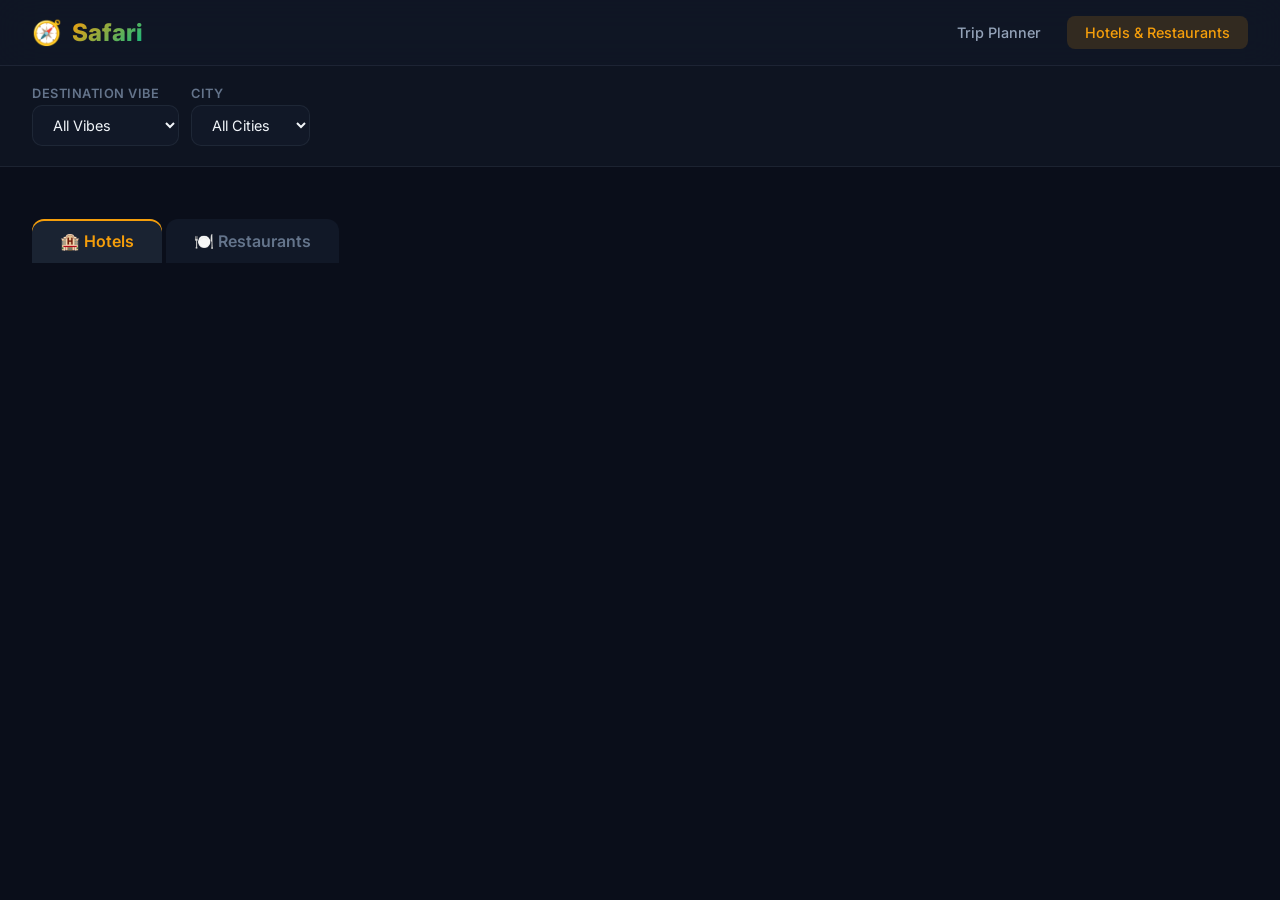
==== templates/hospitality.html @ 569756ff "commit" ====
<!DOCTYPE html>
<html lang="en">
<head>
    <meta charset="UTF-8">
    <meta name="viewport" content="width=device-width, initial-scale=1.0">
    <title>Safari — Hotels &amp; Restaurants</title>
    <meta name="description" content="Browse hotels and restaurants across Saudi Arabia with dynamic pricing and availability.">
    <link rel="preconnect" href="https://fonts.googleapis.com">
    <link href="https://fonts.googleapis.com/css2?family=Inter:wght@300;400;500;600;700;800&display=swap" rel="stylesheet">
    <style>
        :root {
            --bg-primary: #0a0e1a;
            --bg-card: #111827;
            --bg-card-hover: #1a2332;
            --bg-glass: rgba(17, 24, 39, 0.85);
            --text-primary: #f1f5f9;
            --text-secondary: #94a3b8;
            --text-muted: #64748b;
            --accent-gold: #f59e0b;
            --accent-green: #10b981;
            --accent-red: #ef4444;
            --accent-blue: #3b82f6;
            --accent-purple: #8b5cf6;
            --accent-cyan: #06b6d4;
            --border: rgba(148, 163, 184, 0.1);
            --gradient-coast: linear-gradient(135deg, #0ea5e9, #06b6d4);
            --gradient-mountain: linear-gradient(135deg, #10b981, #059669);
            --gradient-desert: linear-gradient(135deg, #f59e0b, #d97706);
            --gradient-city: linear-gradient(135deg, #8b5cf6, #7c3aed);
            --shadow-lg: 0 10px 40px rgba(0,0,0,0.4);
            --radius: 16px;
            --radius-sm: 10px;
        }
        * { margin: 0; padding: 0; box-sizing: border-box; }
        body {
            font-family: 'Inter', sans-serif;
            background: var(--bg-primary);
            color: var(--text-primary);
            min-height: 100vh;
        }
        /* ─── Top Nav ─── */
        .top-bar {
            display: flex; justify-content: space-between; align-items: center;
            padding: 16px 32px;
            background: var(--bg-glass);
            backdrop-filter: blur(20px);
            border-bottom: 1px solid var(--border);
            position: sticky; top: 0; z-index: 100;
        }
        .logo { font-size: 1.5rem; font-weight: 800; display: flex; align-items: center; gap: 10px; }
        .logo span { background: linear-gradient(135deg, var(--accent-gold), var(--accent-green)); -webkit-background-clip: text; -webkit-text-fill-color: transparent; }
        .nav-links { display: flex; gap: 8px; }
        .nav-links a {
            padding: 8px 18px; border-radius: 8px; text-decoration: none;
            color: var(--text-secondary); font-weight: 500; font-size: 0.9rem;
            transition: all 0.2s;
        }
        .nav-links a:hover, .nav-links a.active { background: rgba(245,158,11,0.15); color: var(--accent-gold); }

        /* ─── Filter Bar ─── */
        .filter-bar {
            display: flex; gap: 12px; padding: 20px 32px; flex-wrap: wrap; align-items: center;
            background: rgba(17,24,39,0.6); border-bottom: 1px solid var(--border);
        }
        .filter-bar select, .filter-bar input {
            padding: 10px 16px; border-radius: var(--radius-sm);
            border: 1px solid var(--border); background: var(--bg-card);
            color: var(--text-primary); font-family: inherit; font-size: 0.9rem;
            outline: none; transition: border 0.2s;
        }
        .filter-bar select:focus, .filter-bar input:focus { border-color: var(--accent-gold); }
        .filter-bar label { color: var(--text-muted); font-size: 0.8rem; font-weight: 600; text-transform: uppercase; letter-spacing: 0.5px; }
        .filter-group { display: flex; flex-direction: column; gap: 4px; }

        /* ─── Tab Switcher ─── */
        .tabs {
            display: flex; gap: 4px; padding: 0 32px; padding-top: 20px;
        }
        .tab-btn {
            padding: 12px 28px; border: none; border-radius: 12px 12px 0 0;
            font-family: inherit; font-weight: 600; font-size: 1rem; cursor: pointer;
            background: var(--bg-card); color: var(--text-muted); transition: all 0.3s;
        }
        .tab-btn.active { background: var(--bg-card-hover); color: var(--accent-gold); box-shadow: inset 0 2px 0 var(--accent-gold); }
        .tab-btn:hover:not(.active) { color: var(--text-secondary); }

        /* ─── Content Area ─── */
        .content { padding: 24px 32px; }
        .grid {
            display: grid; grid-template-columns: repeat(auto-fill, minmax(360px, 1fr));
            gap: 20px;
        }

        /* ─── Hotel Card ─── */
        .card {
            background: var(--bg-card); border-radius: var(--radius);
            border: 1px solid var(--border); overflow: hidden;
            transition: all 0.3s; position: relative;
        }
        .card:hover { transform: translateY(-4px); box-shadow: var(--shadow-lg); border-color: rgba(245,158,11,0.3); }
        .card-header {
            padding: 20px 20px 12px; display: flex; justify-content: space-between; align-items: flex-start;
        }
        .card-title { font-size: 1.15rem; font-weight: 700; margin-bottom: 4px; }
        .card-city { color: var(--text-muted); font-size: 0.85rem; display: flex; align-items: center; gap: 4px; }
        .stars { color: var(--accent-gold); font-size: 0.85rem; letter-spacing: 1px; }
        .vibe-badge {
            padding: 4px 12px; border-radius: 20px; font-size: 0.7rem; font-weight: 700;
            text-transform: uppercase; letter-spacing: 0.5px; color: #fff;
        }
        .vibe-coast { background: var(--gradient-coast); }
        .vibe-mountains { background: var(--gradient-mountain); }
        .vibe-desert { background: var(--gradient-desert); }
        .vibe-city { background: var(--gradient-city); }
        .card-body { padding: 0 20px 16px; }
        .card-desc { color: var(--text-secondary); font-size: 0.85rem; line-height: 1.5; margin-bottom: 14px; }

        /* Room rows */
        .room-row {
            display: flex; justify-content: space-between; align-items: center;
            padding: 8px 12px; border-radius: 8px; margin-bottom: 6px;
            background: rgba(255,255,255,0.03); border: 1px solid var(--border);
        }
        .room-type { font-weight: 600; font-size: 0.9rem; }
        .room-avail { font-size: 0.8rem; }
        .room-avail.available { color: var(--accent-green); }
        .room-avail.full { color: var(--accent-red); }
        .room-price { text-align: right; }
        .price-original { text-decoration: line-through; color: var(--text-muted); font-size: 0.75rem; }
        .price-final { font-weight: 700; color: var(--accent-green); font-size: 1rem; }
        .discount-tag {
            display: inline-block; padding: 2px 8px; border-radius: 6px;
            background: rgba(16,185,129,0.15); color: var(--accent-green);
            font-size: 0.7rem; font-weight: 700; margin-left: 6px;
        }

        /* Status badge */
        .status-badge {
            position: absolute; top: 12px; right: 12px;
            padding: 4px 12px; border-radius: 20px;
            font-size: 0.7rem; font-weight: 700; text-transform: uppercase;
        }
        .status-available { background: rgba(16,185,129,0.15); color: var(--accent-green); }
        .status-full { background: rgba(239,68,68,0.15); color: var(--accent-red); }

        /* ─── Restaurant Card extras ─── */
        .cuisine-tag { color: var(--accent-cyan); font-size: 0.8rem; font-weight: 600; }
        .rating { color: var(--accent-gold); font-weight: 700; }
        .hours { color: var(--text-muted); font-size: 0.8rem; }
        .tables-info { display: flex; gap: 12px; margin: 10px 0; font-size: 0.85rem; }
        .tables-info span { display: flex; align-items: center; gap: 4px; }

        .menu-item {
            display: flex; justify-content: space-between; align-items: center;
            padding: 8px 12px; border-radius: 8px; margin-bottom: 4px;
            background: rgba(255,255,255,0.03); border: 1px solid var(--border);
            font-size: 0.85rem;
        }
        .menu-item.unsafe { border-color: rgba(239,68,68,0.3); background: rgba(239,68,68,0.05); }
        .menu-name { font-weight: 500; display: flex; align-items: center; gap: 6px; }
        .signature-star { color: var(--accent-gold); }
        .allergen-tags { display: flex; gap: 4px; flex-wrap: wrap; margin-top: 4px; }
        .allergen-tag {
            padding: 2px 6px; border-radius: 4px; font-size: 0.65rem; font-weight: 600;
            background: rgba(239,68,68,0.1); color: var(--accent-red);
        }
        .allergen-tag.safe { background: rgba(16,185,129,0.1); color: var(--accent-green); }
        .dietary-tag {
            padding: 2px 6px; border-radius: 4px; font-size: 0.65rem; font-weight: 600;
            background: rgba(59,130,246,0.1); color: var(--accent-blue);
        }

        /* ─── Stats Bar ─── */
        .stats-bar {
            display: flex; gap: 20px; padding: 16px 32px; flex-wrap: wrap;
        }
        .stat-card {
            background: var(--bg-card); border: 1px solid var(--border); border-radius: var(--radius-sm);
            padding: 14px 20px; min-width: 160px; flex: 1;
        }
        .stat-value { font-size: 1.8rem; font-weight: 800; }
        .stat-label { color: var(--text-muted); font-size: 0.8rem; margin-top: 2px; }

        /* ─── Loading ─── */
        .loading { text-align: center; padding: 60px; color: var(--text-muted); }
        .spinner {
            width: 36px; height: 36px; border: 3px solid var(--border);
            border-top-color: var(--accent-gold); border-radius: 50%;
            animation: spin 0.8s linear infinite; margin: 0 auto 16px;
        }
        @keyframes spin { to { transform: rotate(360deg); } }

        .empty-state { text-align: center; padding: 60px; color: var(--text-muted); font-size: 1.1rem; }

        /* ─── Amenity pills ─── */
        .amenities { display: flex; gap: 6px; flex-wrap: wrap; margin-top: 10px; }
        .amenity-pill {
            padding: 3px 10px; border-radius: 20px; font-size: 0.7rem;
            background: rgba(59,130,246,0.1); color: var(--accent-blue);
            font-weight: 500;
        }
    </style>
</head>
<body>
    <!-- Top Navigation -->
    <div class="top-bar">
        <div class="logo">🧭 <span>Safari</span></div>
        <div class="nav-links">
            <a href="/">Trip Planner</a>
            <a href="/hospitality" class="active">Hotels & Restaurants</a>
        </div>
    </div>

    <!-- Filter Bar -->
    <div class="filter-bar">
        <div class="filter-group">
            <label>Destination Vibe</label>
            <select id="filterVibe">
                <option value="">All Vibes</option>
                <option value="coast">🏖️ Coast</option>
                <option value="mountains">⛰️ Mountains</option>
                <option value="desert">🏜️ Desert</option>
                <option value="city">🏙️ City</option>
            </select>
        </div>
        <div class="filter-group">
            <label>City</label>
            <select id="filterCity">
                <option value="">All Cities</option>
            </select>
        </div>
        <div class="filter-group" id="allergenGroup" style="display:none;">
            <label>Avoid Allergens</label>
            <input type="text" id="filterAllergens" placeholder="e.g. gluten, dairy, nuts" style="width: 220px;">
        </div>
    </div>

    <!-- Stats -->
    <div class="stats-bar" id="statsBar"></div>

    <!-- Tabs -->
    <div class="tabs">
        <button class="tab-btn active" id="tabHotels" onclick="switchTab('hotels')">🏨 Hotels</button>
        <button class="tab-btn" id="tabRestaurants" onclick="switchTab('restaurants')">🍽️ Restaurants</button>
    </div>

    <!-- Content -->
    <div class="content">
        <div id="hotelGrid" class="grid"></div>
        <div id="restaurantGrid" class="grid" style="display:none;"></div>
    </div>

    <script>
        let currentTab = 'hotels';
        let allHotels = [];
        let allRestaurants = [];

        const CITIES = {
            coast: ['Jeddah', 'Yanbu', 'Umluj'],
            mountains: ['Abha', 'Taif', 'Al Baha'],
            desert: ['Al-Ula'],
            city: ['Riyadh', 'Dammam'],
        };

        // ─── Tab Switching ───
        function switchTab(tab) {
            currentTab = tab;
            document.getElementById('tabHotels').classList.toggle('active', tab === 'hotels');
            document.getElementById('tabRestaurants').classList.toggle('active', tab === 'restaurants');
            document.getElementById('hotelGrid').style.display = tab === 'hotels' ? 'grid' : 'none';
            document.getElementById('restaurantGrid').style.display = tab === 'restaurants' ? 'grid' : 'none';
            document.getElementById('allergenGroup').style.display = tab === 'restaurants' ? 'flex' : 'none';
            updateStats();
        }

        // ─── City dropdown ───
        function updateCityDropdown() {
            const vibe = document.getElementById('filterVibe').value;
            const citySelect = document.getElementById('filterCity');
            citySelect.innerHTML = '<option value="">All Cities</option>';
            const cities = vibe ? (CITIES[vibe] || []) : Object.values(CITIES).flat();
            cities.forEach(c => {
                const opt = document.createElement('option');
                opt.value = c; opt.textContent = c;
                citySelect.appendChild(opt);
            });
        }

        // ─── Fetch Data ───
        async function fetchHotels() {
            const vibe = document.getElementById('filterVibe').value;
            const city = document.getElementById('filterCity').value;
            let url = '/api/hotels?';
            if (vibe) url += `vibe=${vibe}&`;
            if (city) url += `city=${city}&`;
            const res = await fetch(url);
            const data = await res.json();
            allHotels = data.hotels || [];
            renderHotels();
            updateStats();
        }

        async function fetchRestaurants() {
            const vibe = document.getElementById('filterVibe').value;
            const city = document.getElementById('filterCity').value;
            const allergens = document.getElementById('filterAllergens').value;
            let url = '/api/restaurants?';
            if (vibe) url += `vibe=${vibe}&`;
            if (city) url += `city=${city}&`;
            if (allergens) url += `allergens=${allergens}&`;
            const res = await fetch(url);
            const data = await res.json();
            allRestaurants = data.restaurants || [];
            renderRestaurants();
            updateStats();
        }

        // ─── Render Hotels ───
        function renderHotels() {
            const grid = document.getElementById('hotelGrid');
            if (!allHotels.length) {
                grid.innerHTML = '<div class="empty-state">No hotels found for this filter.</div>';
                return;
            }
            grid.innerHTML = allHotels.map(h => {
                const statusClass = h.has_availability ? 'status-available' : 'status-full';
                const statusText = h.has_availability ? 'Available' : 'Fully Booked';
                const stars = '★'.repeat(h.stars) + '☆'.repeat(5 - h.stars);
                const roomsHtml = h.rooms.map(r => {
                    const availClass = r.available > 0 ? 'available' : 'full';
                    const availText = r.available > 0 ? `${r.available} left` : 'FULL';
                    const priceHtml = r.discount_percent > 0
                        ? `<span class="price-original">${r.base_price_sar} SAR</span>
                           <span class="price-final">${Math.round(r.final_price_sar)} SAR</span>
                           <span class="discount-tag">-${r.discount_percent}%</span>`
                        : `<span class="price-final" style="color:var(--text-primary)">${r.base_price_sar} SAR</span>`;
                    return `<div class="room-row">
                        <div>
                            <div class="room-type">${r.room_type}</div>
                            <div class="room-avail ${availClass}">${availText} of ${r.total_rooms}</div>
                        </div>
                        <div class="room-price">${priceHtml}</div>
                    </div>`;
                }).join('');
                const amenitiesHtml = h.amenities.slice(0, 6).map(a =>
                    `<span class="amenity-pill">${a.replace(/_/g, ' ')}</span>`
                ).join('');
                return `<div class="card">
                    <div class="status-badge ${statusClass}">${statusText}</div>
                    <div class="card-header">
                        <div>
                            <div class="card-title">${h.name}</div>
                            <div class="card-city">📍 ${h.city}</div>
                            <div class="stars">${stars}</div>
                        </div>
                        <span class="vibe-badge vibe-${h.vibe}">${h.vibe}</span>
                    </div>
                    <div class="card-body">
                        <div class="card-desc">${h.description}</div>
                        ${roomsHtml}
                        <div class="amenities">${amenitiesHtml}</div>
                    </div>
                </div>`;
            }).join('');
        }

        // ─── Render Restaurants ───
        function renderRestaurants() {
            const grid = document.getElementById('restaurantGrid');
            if (!allRestaurants.length) {
                grid.innerHTML = '<div class="empty-state">No restaurants found for this filter.</div>';
                return;
            }
            grid.innerHTML = allRestaurants.map(r => {
                const discountHtml = r.discount_percent > 0
                    ? `<span class="discount-tag" style="font-size:0.8rem">🔥 ${r.discount_percent}% OFF</span>` : '';
                const menuHtml = r.menu.map(m => {
                    const unsafeClass = !m.is_safe ? 'unsafe' : '';
                    const sigStar = m.is_signature ? '<span class="signature-star">⭐</span>' : '';
                    const allergenHtml = m.allergens.length
                        ? m.allergens.map(a => {
                            const cls = m.flagged_allergens.includes(a) ? '' : 'safe';
                            return `<span class="allergen-tag ${cls}">${a}</span>`;
                        }).join('') : '';
                    const dietaryHtml = m.dietary.map(d =>
                        `<span class="dietary-tag">${d.replace(/_/g,' ')}</span>`
                    ).join('');
                    const warnIcon = !m.is_safe ? '⚠️ ' : '';
                    return `<div class="menu-item ${unsafeClass}">
                        <div>
                            <div class="menu-name">${warnIcon}${sigStar} ${m.name}</div>
                            <div class="allergen-tags">${allergenHtml}${dietaryHtml}</div>
                        </div>
                        <div class="price-final" style="color:var(--text-primary);font-size:0.9rem">${m.price_sar} SAR</div>
                    </div>`;
                }).join('');
                return `<div class="card">
                    <div class="card-header">
                        <div>
                            <div class="card-title">${r.name} ${discountHtml}</div>
                            <div class="card-city">📍 ${r.city}</div>
                            <div style="display:flex;gap:12px;margin-top:4px;">
                                <span class="cuisine-tag">${r.cuisine}</span>
                                <span class="rating">★ ${r.rating}</span>
                                <span class="hours">${r.operating_hours.open} – ${r.operating_hours.close}</span>
                            </div>
                        </div>
                        <span class="vibe-badge vibe-${r.vibe}">${r.vibe}</span>
                    </div>
                    <div class="card-body">
                        <div class="tables-info">
                            <span style="color:var(--accent-green)">🪑 ${r.available_tables} tables free</span>
                            <span style="color:var(--text-muted)">${r.reserved_tables}/${r.total_tables} reserved</span>
                        </div>
                        <div style="font-size:0.8rem;color:var(--text-muted);margin-bottom:8px;font-weight:600;">
                            ⭐ Signature: ${r.top_dishes.join(', ') || 'None'}
                        </div>
                        ${menuHtml}
                    </div>
                </div>`;
            }).join('');
        }

        // ─── Stats ───
        function updateStats() {
            const bar = document.getElementById('statsBar');
            if (currentTab === 'hotels') {
                const total = allHotels.length;
                const avail = allHotels.filter(h => h.has_availability).length;
                const full = total - avail;
                const totalRooms = allHotels.reduce((s, h) => s + h.rooms.reduce((rs, r) => rs + r.available, 0), 0);
                bar.innerHTML = `
                    <div class="stat-card"><div class="stat-value">${total}</div><div class="stat-label">Hotels Found</div></div>
                    <div class="stat-card"><div class="stat-value" style="color:var(--accent-green)">${avail}</div><div class="stat-label">With Availability</div></div>
                    <div class="stat-card"><div class="stat-value" style="color:var(--accent-red)">${full}</div><div class="stat-label">Fully Booked</div></div>
                    <div class="stat-card"><div class="stat-value" style="color:var(--accent-cyan)">${totalRooms}</div><div class="stat-label">Total Rooms Available</div></div>
                `;
            } else {
                const total = allRestaurants.length;
                const totalTables = allRestaurants.reduce((s, r) => s + r.available_tables, 0);
                const withDiscount = allRestaurants.filter(r => r.discount_percent > 0).length;
                bar.innerHTML = `
                    <div class="stat-card"><div class="stat-value">${total}</div><div class="stat-label">Restaurants Found</div></div>
                    <div class="stat-card"><div class="stat-value" style="color:var(--accent-cyan)">${totalTables}</div><div class="stat-label">Tables Available</div></div>
                    <div class="stat-card"><div class="stat-value" style="color:var(--accent-green)">${withDiscount}</div><div class="stat-label">Offering Discounts</div></div>
                `;
            }
        }

        // ─── Event Listeners ───
        document.getElementById('filterVibe').addEventListener('change', () => {
            updateCityDropdown();
            fetchHotels();
            fetchRestaurants();
        });
        document.getElementById('filterCity').addEventListener('change', () => {
            fetchHotels();
            fetchRestaurants();
        });
        document.getElementById('filterAllergens').addEventListener('input', debounce(() => {
            fetchRestaurants();
        }, 500));

        function debounce(fn, ms) {
            let t; return (...a) => { clearTimeout(t); t = setTimeout(() => fn(...a), ms); };
        }

        // ─── Init ───
        updateCityDropdown();
        fetchHotels();
        fetchRestaurants();
    </script>
</body>
</html>
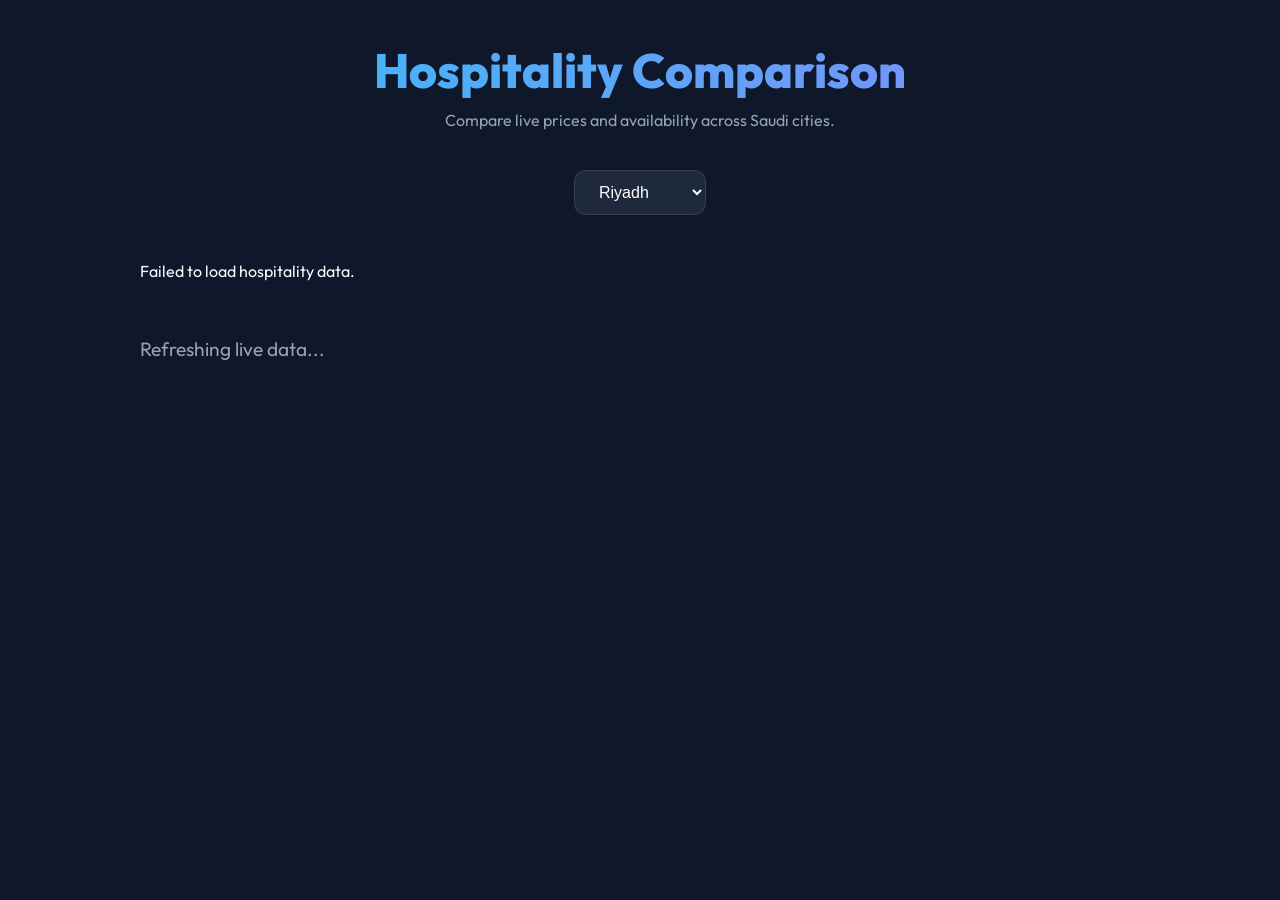
==== commit 58f4fea7: "commit" ====
--- a/templates/hospitality.html
+++ b/templates/hospitality.html
@@ -3,472 +3,321 @@
 <head>
     <meta charset="UTF-8">
     <meta name="viewport" content="width=device-width, initial-scale=1.0">
-    <title>Safari — Hotels &amp; Restaurants</title>
-    <meta name="description" content="Browse hotels and restaurants across Saudi Arabia with dynamic pricing and availability.">
+    <title>SFR Hospitality — Comparison</title>
     <link rel="preconnect" href="https://fonts.googleapis.com">
-    <link href="https://fonts.googleapis.com/css2?family=Inter:wght@300;400;500;600;700;800&display=swap" rel="stylesheet">
+    <link rel="preconnect" href="https://fonts.gstatic.com" crossorigin>
+    <link href="https://fonts.googleapis.com/css2?family=Outfit:wght@300;400;500;600;700;800&family=Inter:wght@400;500;600;700&display=swap" rel="stylesheet">
     <style>
         :root {
-            --bg-primary: #0a0e1a;
-            --bg-card: #111827;
-            --bg-card-hover: #1a2332;
-            --bg-glass: rgba(17, 24, 39, 0.85);
-            --text-primary: #f1f5f9;
-            --text-secondary: #94a3b8;
-            --text-muted: #64748b;
-            --accent-gold: #f59e0b;
-            --accent-green: #10b981;
-            --accent-red: #ef4444;
-            --accent-blue: #3b82f6;
-            --accent-purple: #8b5cf6;
-            --accent-cyan: #06b6d4;
-            --border: rgba(148, 163, 184, 0.1);
-            --gradient-coast: linear-gradient(135deg, #0ea5e9, #06b6d4);
-            --gradient-mountain: linear-gradient(135deg, #10b981, #059669);
-            --gradient-desert: linear-gradient(135deg, #f59e0b, #d97706);
-            --gradient-city: linear-gradient(135deg, #8b5cf6, #7c3aed);
-            --shadow-lg: 0 10px 40px rgba(0,0,0,0.4);
-            --radius: 16px;
-            --radius-sm: 10px;
-        }
-        * { margin: 0; padding: 0; box-sizing: border-box; }
+            --bg: #0f172a;
+            --panel: #1e293b;
+            --accent: #38bdf8;
+            --accent-hover: #7dd3fc;
+            --text: #f8fafc;
+            --text-muted: #94a3b8;
+            --border: rgba(255, 255, 255, 0.1);
+        }
+
         body {
-            font-family: 'Inter', sans-serif;
-            background: var(--bg-primary);
-            color: var(--text-primary);
-            min-height: 100vh;
-        }
-        /* ─── Top Nav ─── */
-        .top-bar {
-            display: flex; justify-content: space-between; align-items: center;
-            padding: 16px 32px;
-            background: var(--bg-glass);
-            backdrop-filter: blur(20px);
-            border-bottom: 1px solid var(--border);
-            position: sticky; top: 0; z-index: 100;
-        }
-        .logo { font-size: 1.5rem; font-weight: 800; display: flex; align-items: center; gap: 10px; }
-        .logo span { background: linear-gradient(135deg, var(--accent-gold), var(--accent-green)); -webkit-background-clip: text; -webkit-text-fill-color: transparent; }
-        .nav-links { display: flex; gap: 8px; }
-        .nav-links a {
-            padding: 8px 18px; border-radius: 8px; text-decoration: none;
-            color: var(--text-secondary); font-weight: 500; font-size: 0.9rem;
-            transition: all 0.2s;
-        }
-        .nav-links a:hover, .nav-links a.active { background: rgba(245,158,11,0.15); color: var(--accent-gold); }
-
-        /* ─── Filter Bar ─── */
-        .filter-bar {
-            display: flex; gap: 12px; padding: 20px 32px; flex-wrap: wrap; align-items: center;
-            background: rgba(17,24,39,0.6); border-bottom: 1px solid var(--border);
-        }
-        .filter-bar select, .filter-bar input {
-            padding: 10px 16px; border-radius: var(--radius-sm);
-            border: 1px solid var(--border); background: var(--bg-card);
-            color: var(--text-primary); font-family: inherit; font-size: 0.9rem;
-            outline: none; transition: border 0.2s;
-        }
-        .filter-bar select:focus, .filter-bar input:focus { border-color: var(--accent-gold); }
-        .filter-bar label { color: var(--text-muted); font-size: 0.8rem; font-weight: 600; text-transform: uppercase; letter-spacing: 0.5px; }
-        .filter-group { display: flex; flex-direction: column; gap: 4px; }
-
-        /* ─── Tab Switcher ─── */
-        .tabs {
-            display: flex; gap: 4px; padding: 0 32px; padding-top: 20px;
-        }
-        .tab-btn {
-            padding: 12px 28px; border: none; border-radius: 12px 12px 0 0;
-            font-family: inherit; font-weight: 600; font-size: 1rem; cursor: pointer;
-            background: var(--bg-card); color: var(--text-muted); transition: all 0.3s;
-        }
-        .tab-btn.active { background: var(--bg-card-hover); color: var(--accent-gold); box-shadow: inset 0 2px 0 var(--accent-gold); }
-        .tab-btn:hover:not(.active) { color: var(--text-secondary); }
-
-        /* ─── Content Area ─── */
-        .content { padding: 24px 32px; }
-        .grid {
-            display: grid; grid-template-columns: repeat(auto-fill, minmax(360px, 1fr));
+            font-family: 'Outfit', sans-serif;
+            background-color: var(--bg);
+            color: var(--text);
+            margin: 0;
+            padding: 40px 20px;
+            display: flex;
+            flex-direction: column;
+            align-items: center;
+        }
+
+        .container {
+            max-width: 1000px;
+            width: 100%;
+        }
+
+        header {
+            text-align: center;
+            margin-bottom: 40px;
+        }
+
+        h1 {
+            font-size: 3rem;
+            font-weight: 800;
+            background: linear-gradient(to right, #38bdf8, #818cf8);
+            -webkit-background-clip: text;
+            -webkit-text-fill-color: transparent;
+            margin: 0;
+        }
+
+        .controls {
+            display: flex;
             gap: 20px;
-        }
-
-        /* ─── Hotel Card ─── */
+            justify-content: center;
+            margin-bottom: 30px;
+        }
+
+        select {
+            padding: 12px 20px;
+            border-radius: 12px;
+            background: var(--panel);
+            border: 1px solid var(--border);
+            color: white;
+            font-size: 1rem;
+            outline: none;
+            cursor: pointer;
+        }
+
+        .comparison-grid {
+            display: grid;
+            grid-template-columns: repeat(auto-fit, minmax(300px, 1fr));
+            gap: 25px;
+        }
+
         .card {
-            background: var(--bg-card); border-radius: var(--radius);
-            border: 1px solid var(--border); overflow: hidden;
-            transition: all 0.3s; position: relative;
-        }
-        .card:hover { transform: translateY(-4px); box-shadow: var(--shadow-lg); border-color: rgba(245,158,11,0.3); }
-        .card-header {
-            padding: 20px 20px 12px; display: flex; justify-content: space-between; align-items: flex-start;
-        }
-        .card-title { font-size: 1.15rem; font-weight: 700; margin-bottom: 4px; }
-        .card-city { color: var(--text-muted); font-size: 0.85rem; display: flex; align-items: center; gap: 4px; }
-        .stars { color: var(--accent-gold); font-size: 0.85rem; letter-spacing: 1px; }
-        .vibe-badge {
-            padding: 4px 12px; border-radius: 20px; font-size: 0.7rem; font-weight: 700;
-            text-transform: uppercase; letter-spacing: 0.5px; color: #fff;
-        }
-        .vibe-coast { background: var(--gradient-coast); }
-        .vibe-mountains { background: var(--gradient-mountain); }
-        .vibe-desert { background: var(--gradient-desert); }
-        .vibe-city { background: var(--gradient-city); }
-        .card-body { padding: 0 20px 16px; }
-        .card-desc { color: var(--text-secondary); font-size: 0.85rem; line-height: 1.5; margin-bottom: 14px; }
-
-        /* Room rows */
-        .room-row {
-            display: flex; justify-content: space-between; align-items: center;
-            padding: 8px 12px; border-radius: 8px; margin-bottom: 6px;
-            background: rgba(255,255,255,0.03); border: 1px solid var(--border);
-        }
-        .room-type { font-weight: 600; font-size: 0.9rem; }
-        .room-avail { font-size: 0.8rem; }
-        .room-avail.available { color: var(--accent-green); }
-        .room-avail.full { color: var(--accent-red); }
-        .room-price { text-align: right; }
-        .price-original { text-decoration: line-through; color: var(--text-muted); font-size: 0.75rem; }
-        .price-final { font-weight: 700; color: var(--accent-green); font-size: 1rem; }
-        .discount-tag {
-            display: inline-block; padding: 2px 8px; border-radius: 6px;
-            background: rgba(16,185,129,0.15); color: var(--accent-green);
-            font-size: 0.7rem; font-weight: 700; margin-left: 6px;
-        }
-
-        /* Status badge */
-        .status-badge {
-            position: absolute; top: 12px; right: 12px;
-            padding: 4px 12px; border-radius: 20px;
-            font-size: 0.7rem; font-weight: 700; text-transform: uppercase;
-        }
-        .status-available { background: rgba(16,185,129,0.15); color: var(--accent-green); }
-        .status-full { background: rgba(239,68,68,0.15); color: var(--accent-red); }
-
-        /* ─── Restaurant Card extras ─── */
-        .cuisine-tag { color: var(--accent-cyan); font-size: 0.8rem; font-weight: 600; }
-        .rating { color: var(--accent-gold); font-weight: 700; }
-        .hours { color: var(--text-muted); font-size: 0.8rem; }
-        .tables-info { display: flex; gap: 12px; margin: 10px 0; font-size: 0.85rem; }
-        .tables-info span { display: flex; align-items: center; gap: 4px; }
-
-        .menu-item {
-            display: flex; justify-content: space-between; align-items: center;
-            padding: 8px 12px; border-radius: 8px; margin-bottom: 4px;
-            background: rgba(255,255,255,0.03); border: 1px solid var(--border);
-            font-size: 0.85rem;
-        }
-        .menu-item.unsafe { border-color: rgba(239,68,68,0.3); background: rgba(239,68,68,0.05); }
-        .menu-name { font-weight: 500; display: flex; align-items: center; gap: 6px; }
-        .signature-star { color: var(--accent-gold); }
-        .allergen-tags { display: flex; gap: 4px; flex-wrap: wrap; margin-top: 4px; }
-        .allergen-tag {
-            padding: 2px 6px; border-radius: 4px; font-size: 0.65rem; font-weight: 600;
-            background: rgba(239,68,68,0.1); color: var(--accent-red);
-        }
-        .allergen-tag.safe { background: rgba(16,185,129,0.1); color: var(--accent-green); }
-        .dietary-tag {
-            padding: 2px 6px; border-radius: 4px; font-size: 0.65rem; font-weight: 600;
-            background: rgba(59,130,246,0.1); color: var(--accent-blue);
-        }
-
-        /* ─── Stats Bar ─── */
-        .stats-bar {
-            display: flex; gap: 20px; padding: 16px 32px; flex-wrap: wrap;
-        }
-        .stat-card {
-            background: var(--bg-card); border: 1px solid var(--border); border-radius: var(--radius-sm);
-            padding: 14px 20px; min-width: 160px; flex: 1;
-        }
-        .stat-value { font-size: 1.8rem; font-weight: 800; }
-        .stat-label { color: var(--text-muted); font-size: 0.8rem; margin-top: 2px; }
-
-        /* ─── Loading ─── */
-        .loading { text-align: center; padding: 60px; color: var(--text-muted); }
-        .spinner {
-            width: 36px; height: 36px; border: 3px solid var(--border);
-            border-top-color: var(--accent-gold); border-radius: 50%;
-            animation: spin 0.8s linear infinite; margin: 0 auto 16px;
-        }
-        @keyframes spin { to { transform: rotate(360deg); } }
-
-        .empty-state { text-align: center; padding: 60px; color: var(--text-muted); font-size: 1.1rem; }
-
-        /* ─── Amenity pills ─── */
-        .amenities { display: flex; gap: 6px; flex-wrap: wrap; margin-top: 10px; }
-        .amenity-pill {
-            padding: 3px 10px; border-radius: 20px; font-size: 0.7rem;
-            background: rgba(59,130,246,0.1); color: var(--accent-blue);
-            font-weight: 500;
+            background: var(--panel);
+            border: 1px solid var(--border);
+            border-radius: 20px;
+            padding: 24px;
+            transition: transform 0.3s ease, box-shadow 0.3s ease;
+            position: relative;
+            overflow: hidden;
+        }
+
+        .card:hover {
+            transform: translateY(-5px);
+            box-shadow: 0 20px 40px rgba(0,0,0,0.4);
+            border-color: var(--accent);
+        }
+
+        .card h2 {
+            margin: 0 0 10px 0;
+            font-size: 1.5rem;
+        }
+
+        .stars {
+            color: #fbbf24;
+            margin-bottom: 15px;
+        }
+
+        .price-tag {
+            font-size: 2rem;
+            font-weight: 700;
+            color: var(--accent);
+            margin-bottom: 10px;
+        }
+
+        .price-tag span {
+            font-size: 1rem;
+            color: var(--text-muted);
+        }
+
+        .availability {
+            margin-bottom: 20px;
+            font-size: 0.9rem;
+            display: flex;
+            align-items: center;
+            gap: 8px;
+        }
+
+        .rooms-count {
+            padding: 4px 10px;
+            border-radius: 20px;
+            background: rgba(56, 189, 248, 0.1);
+            color: var(--accent);
+            font-weight: 600;
+        }
+
+        .book-btn {
+            width: 100%;
+            padding: 14px;
+            border: none;
+            border-radius: 12px;
+            background: var(--accent);
+            color: var(--bg);
+            font-weight: 700;
+            font-size: 1rem;
+            cursor: pointer;
+            transition: background 0.2s;
+        }
+
+        .book-btn:hover {
+            background: var(--accent-hover);
+        }
+
+        .book-btn:disabled {
+            background: #475569;
+            cursor: not-allowed;
+            color: #94a3b8;
+        }
+
+        .modal-overlay {
+            position: fixed;
+            inset: 0;
+            background: rgba(0,0,0,0.8);
+            display: flex;
+            align-items: center;
+            justify-content: center;
+            z-index: 1000;
+            opacity: 0;
+            pointer-events: none;
+            transition: opacity 0.3s;
+        }
+
+        .modal-overlay.active {
+            opacity: 1;
+            pointer-events: all;
+        }
+
+        .modal {
+            background: var(--panel);
+            padding: 40px;
+            border-radius: 24px;
+            max-width: 400px;
+            text-align: center;
+            border: 1px solid var(--border);
+        }
+
+        .modal h3 { margin-top: 0; font-size: 1.5rem; }
+        .modal p { color: var(--text-muted); line-height: 1.6; }
+
+        .modal-btns {
+            display: flex;
+            gap: 15px;
+            margin-top: 30px;
+        }
+
+        .modal-btns button {
+            flex: 1;
+            padding: 12px;
+            border-radius: 12px;
+            border: none;
+            font-weight: 700;
+            cursor: pointer;
+        }
+
+        .confirm-btn { background: var(--accent); color: var(--bg); }
+        .cancel-btn { background: rgba(255,255,255,0.1); color: white; }
+
+        .loading {
+            font-size: 1.2rem;
+            color: var(--text-muted);
+            margin-top: 40px;
         }
     </style>
 </head>
 <body>
-    <!-- Top Navigation -->
-    <div class="top-bar">
-        <div class="logo">🧭 <span>Safari</span></div>
-        <div class="nav-links">
-            <a href="/">Trip Planner</a>
-            <a href="/hospitality" class="active">Hotels & Restaurants</a>
+    <div class="container">
+        <header>
+            <h1>Hospitality Comparison</h1>
+            <p style="color: var(--text-muted); margin-top: 10px;">Compare live prices and availability across Saudi cities.</p>
+        </header>
+
+        <div class="controls">
+            <select id="city-select">
+                <option value="riyadh">Riyadh</option>
+                <option value="jeddah">Jeddah</option>
+                <option value="dammam">Dammam</option>
+                <option value="makkah">Makkah</option>
+                <option value="madinah">Madinah</option>
+                <option value="abha">Abha</option>
+                <option value="al-ula">AlUla</option>
+            </select>
+        </div>
+
+        <div id="hotel-grid" class="comparison-grid">
+            <!-- Cards loaded via JS -->
+        </div>
+
+        <div id="loading" class="loading hidden">Refreshing live data...</div>
+    </div>
+
+    <div id="booking-modal" class="modal-overlay">
+        <div class="modal">
+            <h3>Book your stay?</h3>
+            <p id="modal-text">Would you like to reserve a room at this hotel?</p>
+            <div class="modal-btns">
+                <button class="cancel-btn" onclick="closeModal()">Cancel</button>
+                <button class="confirm-btn" id="confirm-booking">Confirm Booking</button>
+            </div>
         </div>
     </div>
 
-    <!-- Filter Bar -->
-    <div class="filter-bar">
-        <div class="filter-group">
-            <label>Destination Vibe</label>
-            <select id="filterVibe">
-                <option value="">All Vibes</option>
-                <option value="coast">🏖️ Coast</option>
-                <option value="mountains">⛰️ Mountains</option>
-                <option value="desert">🏜️ Desert</option>
-                <option value="city">🏙️ City</option>
-            </select>
-        </div>
-        <div class="filter-group">
-            <label>City</label>
-            <select id="filterCity">
-                <option value="">All Cities</option>
-            </select>
-        </div>
-        <div class="filter-group" id="allergenGroup" style="display:none;">
-            <label>Avoid Allergens</label>
-            <input type="text" id="filterAllergens" placeholder="e.g. gluten, dairy, nuts" style="width: 220px;">
-        </div>
-    </div>
-
-    <!-- Stats -->
-    <div class="stats-bar" id="statsBar"></div>
-
-    <!-- Tabs -->
-    <div class="tabs">
-        <button class="tab-btn active" id="tabHotels" onclick="switchTab('hotels')">🏨 Hotels</button>
-        <button class="tab-btn" id="tabRestaurants" onclick="switchTab('restaurants')">🍽️ Restaurants</button>
-    </div>
-
-    <!-- Content -->
-    <div class="content">
-        <div id="hotelGrid" class="grid"></div>
-        <div id="restaurantGrid" class="grid" style="display:none;"></div>
-    </div>
-
     <script>
-        let currentTab = 'hotels';
-        let allHotels = [];
-        let allRestaurants = [];
-
-        const CITIES = {
-            coast: ['Jeddah', 'Yanbu', 'Umluj'],
-            mountains: ['Abha', 'Taif', 'Al Baha'],
-            desert: ['Al-Ula'],
-            city: ['Riyadh', 'Dammam'],
+        let selectedHotel = null;
+
+        async function loadHotels() {
+            const city = document.getElementById('city-select').value;
+            const grid = document.getElementById('hotel-grid');
+            const loader = document.getElementById('loading');
+            
+            grid.innerHTML = '';
+            loader.classList.remove('hidden');
+
+            try {
+                const res = await fetch(`/api/hospitality?city=${city}&type=hotel`);
+                const data = await res.json();
+                
+                grid.innerHTML = data.map(h => `
+                    <div class="card">
+                        <h2>${h.name}</h2>
+                        <div class="stars">${'★'.repeat(h.stars)}</div>
+                        <div class="price-tag">${Math.round(h.price)} <span>SAR / night</span></div>
+                        <div class="availability">
+                            <span class="rooms-count">${h.empty_rooms}</span>
+                            <span>rooms available now</span>
+                        </div>
+                        <button class="book-btn" ${h.empty_rooms <= 0 ? 'disabled' : ''} onclick="askBooking(${h.id}, '${h.name}')">
+                            ${h.empty_rooms <= 0 ? 'Fully Booked' : 'Choose this Hotel'}
+                        </button>
+                    </div>
+                `).join('');
+            } catch (e) {
+                grid.innerHTML = '<p>Failed to load hospitality data.</p>';
+            } finally {
+                loader.classList.add('hidden');
+            }
+        }
+
+        function askBooking(id, name) {
+            selectedHotel = id;
+            document.getElementById('modal-text').innerText = `Would you like to reserve a room at ${name}? This will update live availability.`;
+            document.getElementById('booking-modal').classList.add('active');
+        }
+
+        function closeModal() {
+            document.getElementById('booking-modal').classList.remove('active');
+            selectedHotel = null;
+        }
+
+        document.getElementById('confirm-booking').onclick = async () => {
+            if (!selectedHotel) return;
+            
+            const btn = document.getElementById('confirm-booking');
+            btn.disabled = true;
+            btn.innerText = 'Booking...';
+
+            try {
+                const res = await fetch('/api/book', {
+                    method: 'POST',
+                    headers: {'Content-Type': 'application/json'},
+                    body: JSON.stringify({hotel_id: selectedHotel})
+                });
+                
+                if (res.ok) {
+                    closeModal();
+                    loadHotels(); // Refresh data
+                }
+            } catch (e) {
+                alert('Booking failed.');
+            } finally {
+                btn.disabled = false;
+                btn.innerText = 'Confirm Booking';
+            }
         };
 
-        // ─── Tab Switching ───
-        function switchTab(tab) {
-            currentTab = tab;
-            document.getElementById('tabHotels').classList.toggle('active', tab === 'hotels');
-            document.getElementById('tabRestaurants').classList.toggle('active', tab === 'restaurants');
-            document.getElementById('hotelGrid').style.display = tab === 'hotels' ? 'grid' : 'none';
-            document.getElementById('restaurantGrid').style.display = tab === 'restaurants' ? 'grid' : 'none';
-            document.getElementById('allergenGroup').style.display = tab === 'restaurants' ? 'flex' : 'none';
-            updateStats();
-        }
-
-        // ─── City dropdown ───
-        function updateCityDropdown() {
-            const vibe = document.getElementById('filterVibe').value;
-            const citySelect = document.getElementById('filterCity');
-            citySelect.innerHTML = '<option value="">All Cities</option>';
-            const cities = vibe ? (CITIES[vibe] || []) : Object.values(CITIES).flat();
-            cities.forEach(c => {
-                const opt = document.createElement('option');
-                opt.value = c; opt.textContent = c;
-                citySelect.appendChild(opt);
-            });
-        }
-
-        // ─── Fetch Data ───
-        async function fetchHotels() {
-            const vibe = document.getElementById('filterVibe').value;
-            const city = document.getElementById('filterCity').value;
-            let url = '/api/hotels?';
-            if (vibe) url += `vibe=${vibe}&`;
-            if (city) url += `city=${city}&`;
-            const res = await fetch(url);
-            const data = await res.json();
-            allHotels = data.hotels || [];
-            renderHotels();
-            updateStats();
-        }
-
-        async function fetchRestaurants() {
-            const vibe = document.getElementById('filterVibe').value;
-            const city = document.getElementById('filterCity').value;
-            const allergens = document.getElementById('filterAllergens').value;
-            let url = '/api/restaurants?';
-            if (vibe) url += `vibe=${vibe}&`;
-            if (city) url += `city=${city}&`;
-            if (allergens) url += `allergens=${allergens}&`;
-            const res = await fetch(url);
-            const data = await res.json();
-            allRestaurants = data.restaurants || [];
-            renderRestaurants();
-            updateStats();
-        }
-
-        // ─── Render Hotels ───
-        function renderHotels() {
-            const grid = document.getElementById('hotelGrid');
-            if (!allHotels.length) {
-                grid.innerHTML = '<div class="empty-state">No hotels found for this filter.</div>';
-                return;
-            }
-            grid.innerHTML = allHotels.map(h => {
-                const statusClass = h.has_availability ? 'status-available' : 'status-full';
-                const statusText = h.has_availability ? 'Available' : 'Fully Booked';
-                const stars = '★'.repeat(h.stars) + '☆'.repeat(5 - h.stars);
-                const roomsHtml = h.rooms.map(r => {
-                    const availClass = r.available > 0 ? 'available' : 'full';
-                    const availText = r.available > 0 ? `${r.available} left` : 'FULL';
-                    const priceHtml = r.discount_percent > 0
-                        ? `<span class="price-original">${r.base_price_sar} SAR</span>
-                           <span class="price-final">${Math.round(r.final_price_sar)} SAR</span>
-                           <span class="discount-tag">-${r.discount_percent}%</span>`
-                        : `<span class="price-final" style="color:var(--text-primary)">${r.base_price_sar} SAR</span>`;
-                    return `<div class="room-row">
-                        <div>
-                            <div class="room-type">${r.room_type}</div>
-                            <div class="room-avail ${availClass}">${availText} of ${r.total_rooms}</div>
-                        </div>
-                        <div class="room-price">${priceHtml}</div>
-                    </div>`;
-                }).join('');
-                const amenitiesHtml = h.amenities.slice(0, 6).map(a =>
-                    `<span class="amenity-pill">${a.replace(/_/g, ' ')}</span>`
-                ).join('');
-                return `<div class="card">
-                    <div class="status-badge ${statusClass}">${statusText}</div>
-                    <div class="card-header">
-                        <div>
-                            <div class="card-title">${h.name}</div>
-                            <div class="card-city">📍 ${h.city}</div>
-                            <div class="stars">${stars}</div>
-                        </div>
-                        <span class="vibe-badge vibe-${h.vibe}">${h.vibe}</span>
-                    </div>
-                    <div class="card-body">
-                        <div class="card-desc">${h.description}</div>
-                        ${roomsHtml}
-                        <div class="amenities">${amenitiesHtml}</div>
-                    </div>
-                </div>`;
-            }).join('');
-        }
-
-        // ─── Render Restaurants ───
-        function renderRestaurants() {
-            const grid = document.getElementById('restaurantGrid');
-            if (!allRestaurants.length) {
-                grid.innerHTML = '<div class="empty-state">No restaurants found for this filter.</div>';
-                return;
-            }
-            grid.innerHTML = allRestaurants.map(r => {
-                const discountHtml = r.discount_percent > 0
-                    ? `<span class="discount-tag" style="font-size:0.8rem">🔥 ${r.discount_percent}% OFF</span>` : '';
-                const menuHtml = r.menu.map(m => {
-                    const unsafeClass = !m.is_safe ? 'unsafe' : '';
-                    const sigStar = m.is_signature ? '<span class="signature-star">⭐</span>' : '';
-                    const allergenHtml = m.allergens.length
-                        ? m.allergens.map(a => {
-                            const cls = m.flagged_allergens.includes(a) ? '' : 'safe';
-                            return `<span class="allergen-tag ${cls}">${a}</span>`;
-                        }).join('') : '';
-                    const dietaryHtml = m.dietary.map(d =>
-                        `<span class="dietary-tag">${d.replace(/_/g,' ')}</span>`
-                    ).join('');
-                    const warnIcon = !m.is_safe ? '⚠️ ' : '';
-                    return `<div class="menu-item ${unsafeClass}">
-                        <div>
-                            <div class="menu-name">${warnIcon}${sigStar} ${m.name}</div>
-                            <div class="allergen-tags">${allergenHtml}${dietaryHtml}</div>
-                        </div>
-                        <div class="price-final" style="color:var(--text-primary);font-size:0.9rem">${m.price_sar} SAR</div>
-                    </div>`;
-                }).join('');
-                return `<div class="card">
-                    <div class="card-header">
-                        <div>
-                            <div class="card-title">${r.name} ${discountHtml}</div>
-                            <div class="card-city">📍 ${r.city}</div>
-                            <div style="display:flex;gap:12px;margin-top:4px;">
-                                <span class="cuisine-tag">${r.cuisine}</span>
-                                <span class="rating">★ ${r.rating}</span>
-                                <span class="hours">${r.operating_hours.open} – ${r.operating_hours.close}</span>
-                            </div>
-                        </div>
-                        <span class="vibe-badge vibe-${r.vibe}">${r.vibe}</span>
-                    </div>
-                    <div class="card-body">
-                        <div class="tables-info">
-                            <span style="color:var(--accent-green)">🪑 ${r.available_tables} tables free</span>
-                            <span style="color:var(--text-muted)">${r.reserved_tables}/${r.total_tables} reserved</span>
-                        </div>
-                        <div style="font-size:0.8rem;color:var(--text-muted);margin-bottom:8px;font-weight:600;">
-                            ⭐ Signature: ${r.top_dishes.join(', ') || 'None'}
-                        </div>
-                        ${menuHtml}
-                    </div>
-                </div>`;
-            }).join('');
-        }
-
-        // ─── Stats ───
-        function updateStats() {
-            const bar = document.getElementById('statsBar');
-            if (currentTab === 'hotels') {
-                const total = allHotels.length;
-                const avail = allHotels.filter(h => h.has_availability).length;
-                const full = total - avail;
-                const totalRooms = allHotels.reduce((s, h) => s + h.rooms.reduce((rs, r) => rs + r.available, 0), 0);
-                bar.innerHTML = `
-                    <div class="stat-card"><div class="stat-value">${total}</div><div class="stat-label">Hotels Found</div></div>
-                    <div class="stat-card"><div class="stat-value" style="color:var(--accent-green)">${avail}</div><div class="stat-label">With Availability</div></div>
-                    <div class="stat-card"><div class="stat-value" style="color:var(--accent-red)">${full}</div><div class="stat-label">Fully Booked</div></div>
-                    <div class="stat-card"><div class="stat-value" style="color:var(--accent-cyan)">${totalRooms}</div><div class="stat-label">Total Rooms Available</div></div>
-                `;
-            } else {
-                const total = allRestaurants.length;
-                const totalTables = allRestaurants.reduce((s, r) => s + r.available_tables, 0);
-                const withDiscount = allRestaurants.filter(r => r.discount_percent > 0).length;
-                bar.innerHTML = `
-                    <div class="stat-card"><div class="stat-value">${total}</div><div class="stat-label">Restaurants Found</div></div>
-                    <div class="stat-card"><div class="stat-value" style="color:var(--accent-cyan)">${totalTables}</div><div class="stat-label">Tables Available</div></div>
-                    <div class="stat-card"><div class="stat-value" style="color:var(--accent-green)">${withDiscount}</div><div class="stat-label">Offering Discounts</div></div>
-                `;
-            }
-        }
-
-        // ─── Event Listeners ───
-        document.getElementById('filterVibe').addEventListener('change', () => {
-            updateCityDropdown();
-            fetchHotels();
-            fetchRestaurants();
-        });
-        document.getElementById('filterCity').addEventListener('change', () => {
-            fetchHotels();
-            fetchRestaurants();
-        });
-        document.getElementById('filterAllergens').addEventListener('input', debounce(() => {
-            fetchRestaurants();
-        }, 500));
-
-        function debounce(fn, ms) {
-            let t; return (...a) => { clearTimeout(t); t = setTimeout(() => fn(...a), ms); };
-        }
-
-        // ─── Init ───
-        updateCityDropdown();
-        fetchHotels();
-        fetchRestaurants();
+        document.getElementById('city-select').onchange = loadHotels;
+        
+        // Initial load
+        loadHotels();
     </script>
 </body>
 </html>
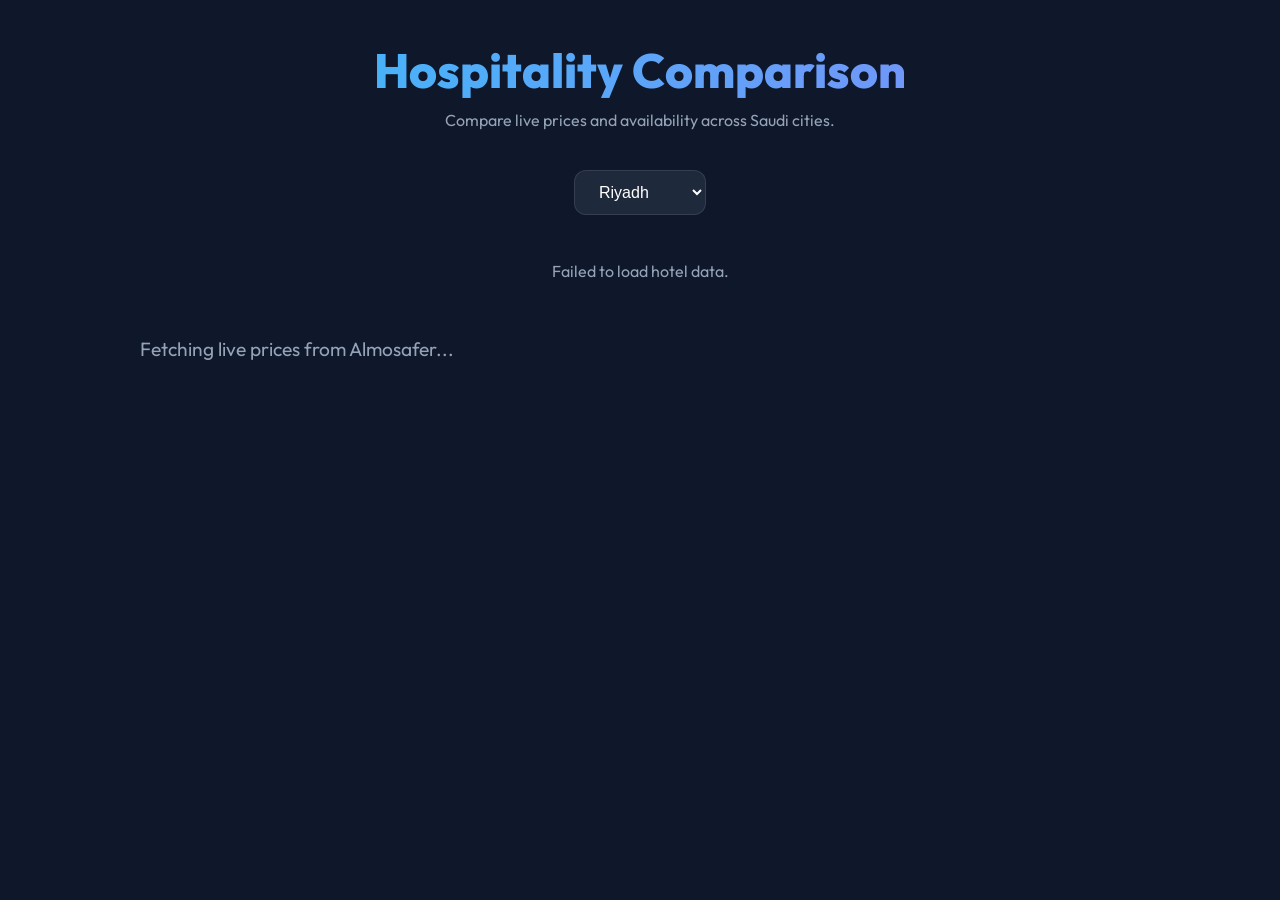
==== commit 3865feaa: "Hospitality Agent 2: replace all offline hotel data with live Almosafer scraping - Clear data/hotels" ====
--- a/templates/hospitality.html
+++ b/templates/hospitality.html
@@ -202,6 +202,87 @@
             color: var(--text-muted);
             margin-top: 40px;
         }
+
+        .live-badge {
+            display: inline-flex;
+            align-items: center;
+            gap: 6px;
+            font-size: 0.75rem;
+            font-weight: 600;
+            color: #34d399;
+            background: rgba(52, 211, 153, 0.1);
+            padding: 3px 10px;
+            border-radius: 20px;
+            margin-bottom: 12px;
+        }
+
+        .live-badge::before {
+            content: '';
+            width: 7px;
+            height: 7px;
+            border-radius: 50%;
+            background: #34d399;
+            animation: pulse 1.5s infinite;
+        }
+
+        @keyframes pulse {
+            0%, 100% { opacity: 1; }
+            50% { opacity: 0.3; }
+        }
+
+        .rating-row {
+            display: flex;
+            align-items: center;
+            gap: 8px;
+            margin-bottom: 14px;
+            font-size: 0.9rem;
+            color: var(--text-muted);
+        }
+
+        .rating-score {
+            background: rgba(251, 191, 36, 0.15);
+            color: #fbbf24;
+            font-weight: 700;
+            padding: 2px 8px;
+            border-radius: 8px;
+        }
+
+        .no-price {
+            font-size: 1rem;
+            color: var(--text-muted);
+            font-style: italic;
+            margin-bottom: 10px;
+        }
+
+        .almosafer-btn {
+            display: block;
+            width: 100%;
+            padding: 11px;
+            border: 1px solid var(--accent);
+            border-radius: 12px;
+            background: transparent;
+            color: var(--accent);
+            font-weight: 600;
+            font-size: 0.9rem;
+            cursor: pointer;
+            text-align: center;
+            text-decoration: none;
+            margin-top: 10px;
+            transition: background 0.2s, color 0.2s;
+            box-sizing: border-box;
+        }
+
+        .almosafer-btn:hover {
+            background: var(--accent);
+            color: var(--bg);
+        }
+
+        .catalogue-count {
+            text-align: center;
+            color: var(--text-muted);
+            font-size: 0.85rem;
+            margin-bottom: 20px;
+        }
     </style>
 </head>
 <body>
@@ -223,11 +304,13 @@
             </select>
         </div>
 
+        <div id="catalogue-info" class="catalogue-count"></div>
+
         <div id="hotel-grid" class="comparison-grid">
             <!-- Cards loaded via JS -->
         </div>
 
-        <div id="loading" class="loading hidden">Refreshing live data...</div>
+        <div id="loading" class="loading hidden">Fetching live prices from Almosafer...</div>
     </div>
 
     <div id="booking-modal" class="modal-overlay">
@@ -248,38 +331,68 @@
             const city = document.getElementById('city-select').value;
             const grid = document.getElementById('hotel-grid');
             const loader = document.getElementById('loading');
-            
+            const info = document.getElementById('catalogue-info');
+
             grid.innerHTML = '';
+            info.textContent = '';
             loader.classList.remove('hidden');
 
             try {
-                const res = await fetch(`/api/hospitality?city=${city}&type=hotel`);
+                const res = await fetch(`/api/hospitality?city=${encodeURIComponent(city)}&type=hotel`);
                 const data = await res.json();
-                
-                grid.innerHTML = data.map(h => `
+
+                if (!data.length) {
+                    grid.innerHTML = '<p style="color:var(--text-muted);text-align:center;grid-column:1/-1;">No hotels found on Almosafer for this city right now. Try again later.</p>';
+                    return;
+                }
+
+                // Show how many hotels are in the growing catalogue
+                const catRes = await fetch(`/api/hotels?city=${encodeURIComponent(city)}`);
+                const catData = await catRes.json();
+                const catCount = catData.city_catalogue_size || 0;
+                if (catCount > 0) {
+                    info.textContent = `${catCount} hotels discovered in ${city.charAt(0).toUpperCase()+city.slice(1)} so far — showing 5 live prices`;
+                }
+
+                grid.innerHTML = data.map(h => {
+                    const stars = '★'.repeat(Math.min(h.stars || 4, 5));
+                    const price = h.live_price_sar;
+                    const priceHtml = price
+                        ? `<div class="price-tag">${Math.round(price).toLocaleString()} <span>SAR / night</span></div>`
+                        : `<div class="no-price">Price unavailable — check Almosafer</div>`;
+                    const ratingHtml = h.rating > 0
+                        ? `<div class="rating-row"><span class="rating-score">★ ${h.rating.toFixed(1)}</span> Guest rating</div>`
+                        : '';
+                    const almosaferUrl = h.almosafer_url || '#';
+                    const safeName = (h.name || '').replace(/'/g, "\\'");
+
+                    return `
                     <div class="card">
+                        <div class="live-badge">LIVE · Almosafer</div>
                         <h2>${h.name}</h2>
-                        <div class="stars">${'★'.repeat(h.stars)}</div>
-                        <div class="price-tag">${Math.round(h.price)} <span>SAR / night</span></div>
-                        <div class="availability">
-                            <span class="rooms-count">${h.empty_rooms}</span>
-                            <span>rooms available now</span>
-                        </div>
-                        <button class="book-btn" ${h.empty_rooms <= 0 ? 'disabled' : ''} onclick="askBooking(${h.id}, '${h.name}')">
-                            ${h.empty_rooms <= 0 ? 'Fully Booked' : 'Choose this Hotel'}
+                        <div class="stars">${stars}</div>
+                        ${ratingHtml}
+                        ${priceHtml}
+                        <button class="book-btn" onclick="askBooking('${h.id}', '${safeName}', ${price || 0}, '${almosaferUrl}')">
+                            Choose this Hotel
                         </button>
-                    </div>
-                `).join('');
+                        <a class="almosafer-btn" href="${almosaferUrl}" target="_blank" rel="noopener">
+                            View on Almosafer ↗
+                        </a>
+                    </div>`;
+                }).join('');
+
             } catch (e) {
-                grid.innerHTML = '<p>Failed to load hospitality data.</p>';
+                grid.innerHTML = '<p style="color:var(--text-muted);text-align:center;grid-column:1/-1;">Failed to load hotel data.</p>';
             } finally {
                 loader.classList.add('hidden');
             }
         }
 
-        function askBooking(id, name) {
-            selectedHotel = id;
-            document.getElementById('modal-text').innerText = `Would you like to reserve a room at ${name}? This will update live availability.`;
+        function askBooking(id, name, pricePerNight, almosaferUrl) {
+            selectedHotel = { id, name, pricePerNight, almosaferUrl };
+            const priceStr = pricePerNight > 0 ? ` at SAR ${Math.round(pricePerNight).toLocaleString()}/night` : '';
+            document.getElementById('modal-text').innerText = `Reserve a room at ${name}${priceStr}? You'll be taken to Almosafer to complete your booking.`;
             document.getElementById('booking-modal').classList.add('active');
         }
 
@@ -288,30 +401,11 @@
             selectedHotel = null;
         }
 
-        document.getElementById('confirm-booking').onclick = async () => {
+        document.getElementById('confirm-booking').onclick = () => {
             if (!selectedHotel) return;
-            
-            const btn = document.getElementById('confirm-booking');
-            btn.disabled = true;
-            btn.innerText = 'Booking...';
-
-            try {
-                const res = await fetch('/api/book', {
-                    method: 'POST',
-                    headers: {'Content-Type': 'application/json'},
-                    body: JSON.stringify({hotel_id: selectedHotel})
-                });
-                
-                if (res.ok) {
-                    closeModal();
-                    loadHotels(); // Refresh data
-                }
-            } catch (e) {
-                alert('Booking failed.');
-            } finally {
-                btn.disabled = false;
-                btn.innerText = 'Confirm Booking';
-            }
+            closeModal();
+            // Open Almosafer to complete booking — price is always live there
+            window.open(selectedHotel.almosaferUrl || 'https://www.almosafer.com/en', '_blank', 'noopener');
         };
 
         document.getElementById('city-select').onchange = loadHotels;
